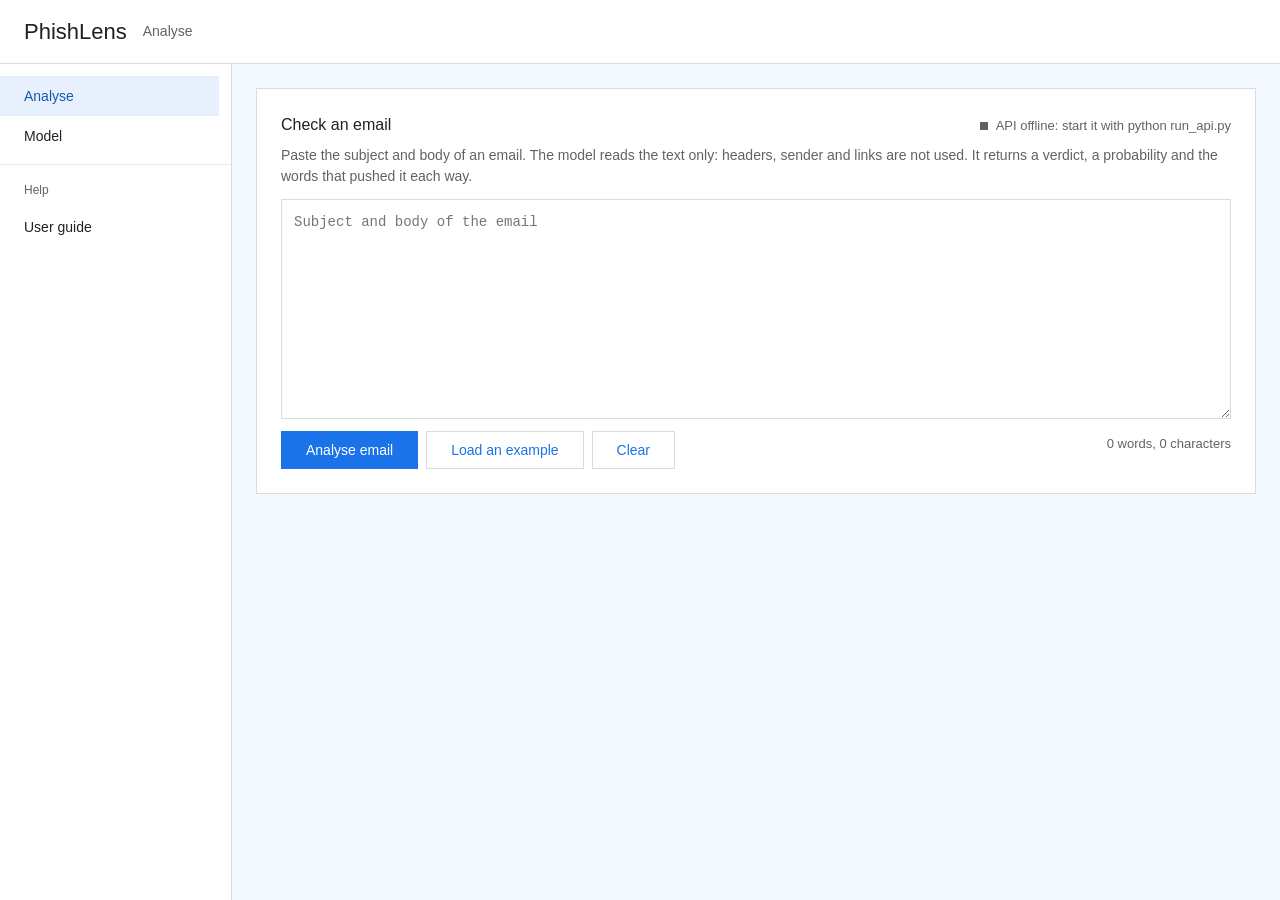
==== src/web/index.html @ 9fb6e245 "Serve a browser UI from the API" ====
<!-- index.html - Analyse page: paste an email, get a verdict and the
     tokens that drove it. Author: Colile Sibanda -->
<!doctype html>
<html lang="en">
<head>
  <meta charset="utf-8">
  <meta name="viewport" content="width=device-width, initial-scale=1">
  <title>Analyse - PhishLens</title>
  <link rel="icon" href="data:,">
  <link rel="stylesheet" href="static/css/theme.css">
</head>
<body>
  <header class="app-bar">
    <span class="app-name">PhishLens</span>
    <span class="breadcrumb">Analyse</span>
  </header>

  <div class="shell">
    <nav class="nav-rail">
      <button class="nav-toggle" type="button" aria-label="Toggle navigation">Menu</button>
      <ul>
        <li><a href="index.html" class="active">Analyse</a></li>
        <li><a href="model.html">Model</a></li>
        <li class="nav-divider"><span>Help</span></li>
        <li><a href="guide.html">User guide</a></li>
      </ul>
    </nav>

    <main class="content">
      <div class="card">
        <div class="card-head">
          <p class="card-title">Check an email</p>
          <span id="pulse" class="pulse idle">API: checking...</span>
        </div>
        <p class="card-body">
          Paste the subject and body of an email. The model reads the text
          only: headers, sender and links are not used. It returns a verdict,
          a probability and the words that pushed it each way.
        </p>
        <textarea id="email" class="email-input" spellcheck="false"
                  aria-label="Email subject and body"
                  placeholder="Subject and body of the email"></textarea>
        <div class="action-row">
          <button id="analyse" class="btn-primary" type="button">Analyse email</button>
          <button id="example" class="btn-secondary" type="button">Load an example</button>
          <button id="clear" class="btn-secondary" type="button">Clear</button>
          <span id="count" class="hint">0 words, 0 characters</span>
        </div>
        <div id="page-banner"></div>
      </div>

      <div class="card" id="result-card" hidden>
        <p class="card-title">Verdict</p>
        <div id="verdict"></div>
        <div id="meter"></div>
        <p class="hint">
          This model assists triage: it does not decide. An analyst confirms
          every verdict, and the highlights explain this one prediction only.
        </p>
      </div>

      <div class="card" id="why-card" hidden>
        <p class="card-title">Why the model decided this</p>
        <p class="card-body">
          Each word is shaded by how much it moved this prediction. Hover a
          word to see its weight. The text is shown as the model saw it:
          lower case, with links, addresses and numbers replaced by
          placeholders.
        </p>
        <div class="token-key">
          <span><span class="tok-p s4">solid red underline</span> pushed towards phishing</span>
          <span><span class="tok-l s4">dotted blue underline</span> pushed towards legitimate</span>
        </div>
        <div id="tokens" class="token-view"></div>
        <div id="method"></div>
      </div>

      <div class="card" id="signals-card" hidden>
        <p class="card-title">Strongest signals</p>
        <p class="card-body">
          The words with the largest weight each way. A word that appears
          more than once is listed under its strongest occurrence.
        </p>
        <div id="signals"></div>
      </div>
    </main>
  </div>

  <script src="static/js/common.js"></script>
  <script src="static/js/charts.js"></script>
  <script src="static/js/health.js"></script>
  <script src="static/js/tokens.js"></script>
  <script src="static/js/analyse.js"></script>
</body>
</html>
---- src/web/static/css/theme.css ----
/* theme.css - plain Material/Google-style surface: light sky blue page
   background, white cards and chrome, one blue accent, flat borders,
   square corners, no shadows, no icons, no decoration.

   Three rules kept throughout:
   text carries the meaning, not colour or glyphs; one accent colour only
   (#1a73e8); and nothing is drawn that does not help a reader decide
   something. Status still uses colour, but every status also states its
   word, so colour is never the only channel. */

:root {
 --blue: #1a73e8;
 --blue-dark: #1557b0;
 --blue-wash: #e8f0fe;
 --bg: #f3f9ff;
 --surface: #ffffff;
 --border: #dadce0;
 --border-light: #e8eaed;
 --text: #202124;
 --text-muted: #5f6368;
 --success: #188038;
 --failed: #c5221f;
 --warn: #b06000;
 --grey-50: #f8f9fa;   /* table hover, row and column headers */
 --grey-100: #f1f3f4;  /* nav hover, chip hover, bar track */
 --radius: 0;
 --app-bar-height: 64px;
 --nav-rail-width: 232px;
 --nav-rail-width-collapsed: 0px;
}

* {
  box-sizing: border-box;
}

body {
  margin: 0;
  font-family: Roboto, "Helvetica Neue", Arial, sans-serif;
  font-size: 14px;
  line-height: 1.5;
  color: var(--text);
  background: var(--bg);
}

/* Top app bar: white, one hairline, product name only. */
.app-bar {
  height: var(--app-bar-height);
  background: var(--surface);
  border-bottom: 1px solid var(--border);
  color: var(--text);
  display: flex;
  align-items: center;
  gap: 16px;
  padding: 0 24px;
}

.app-bar .app-name {
  font-size: 22px;
  font-weight: 400;
  letter-spacing: 0;
}

.app-bar .breadcrumb {
  font-size: 14px;
  color: var(--text-muted);
}

.shell {
  display: flex;
  min-height: calc(100vh - var(--app-bar-height));
}

/* Left nav: text labels, pill highlight on the active item. */
.nav-rail {
  width: var(--nav-rail-width);
  background: var(--surface);
  border-right: 1px solid var(--border);
  padding: 12px 0;
  flex-shrink: 0;
}

.nav-rail.collapsed {
  width: var(--nav-rail-width-collapsed);
  overflow: hidden;
  padding: 0;
  border-right: none;
}

.nav-rail .nav-toggle {
  display: none;
}

.nav-rail ul {
  list-style: none;
  margin: 0;
  padding: 0;
}

.nav-rail li a {
  display: block;
  padding: 0 24px;
  margin-right: 12px;
  height: 40px;
  line-height: 40px;
  color: var(--text);
  text-decoration: none;
  font-size: 14px;
  border-radius: var(--radius);
  white-space: nowrap;
  overflow: hidden;
  text-overflow: ellipsis;
}

.nav-rail li a:hover {
  background: var(--grey-100);
}

.nav-rail li a.active {
  background: var(--blue-wash);
  color: var(--blue-dark);
  font-weight: 500;
}

/* Content: a single column of full-width sections by default. Pages that
   want a tiled row opt in with .card-row. */
.content {
  flex: 1;
  padding: 24px;
  display: flex;
  flex-direction: column;
  gap: 16px;
  align-items: stretch;
  min-width: 0;
  max-width: 1600px;
}

.card {
  background: var(--surface);
  border: 1px solid var(--border);
  border-radius: var(--radius);
  padding: 24px;
  min-width: 0;
}

.card .card-title {
  font-size: 16px;
  font-weight: 500;
  margin: 0 0 8px;
  color: var(--text);
}

.card .card-body {
  font-size: 14px;
  color: var(--text-muted);
  margin: 0;
}

/* .wide was the old grid-span escape hatch; in a flex column every card is
   already full width, so it is a no-op kept so templates need no edit. */
.card.wide {
  width: 100%;
}

.card-row {
  display: grid;
  grid-template-columns: repeat(auto-fill, minmax(260px, 1fr));
  gap: 16px;
}

/* Status: colour plus the word, never colour alone. */
.status-success { color: var(--success); font-weight: 500; }
.status-running { color: var(--blue); font-weight: 500; }
.status-failed { color: var(--failed); font-weight: 500; }
.status-unknown { color: var(--text-muted); font-weight: 500; }

/* Forms */
.field-row {
  display: flex;
  align-items: center;
  gap: 12px;
  margin-bottom: 16px;
  flex-wrap: wrap;
}

.field-row label {
  min-width: 160px;
  font-size: 14px;
  color: var(--text-muted);
}

.field-row input[type="text"],
.field-row input[type="number"],
.field-row input[type="file"],
.field-row select {
  flex: 1;
  min-width: 180px;
  padding: 8px 12px;
  font-size: 14px;
  color: var(--text);
  background: var(--surface);
  border: 1px solid var(--border);
  border-radius: var(--radius);
  font-family: inherit;
}

.field-row input[type="text"]:focus,
.field-row input[type="number"]:focus,
.field-row select:focus {
  outline: none;
  border-color: var(--blue);
}

fieldset {
  border: 1px solid var(--border);
  border-radius: var(--radius);
  margin: 0 0 16px;
  padding: 16px;
}

fieldset legend {
  font-size: 14px;
  font-weight: 500;
  padding: 0 8px;
  color: var(--text);
}

.hint {
  font-size: 13px;
  color: var(--text-muted);
  margin: 0 0 12px;
}

.checkbox-group {
  display: flex;
  flex-wrap: wrap;
  gap: 8px 24px;
}

.checkbox-item {
  display: flex;
  align-items: center;
  gap: 8px;
  font-size: 14px;
}

/* Buttons: text-transform none, no shadow, square corners. */
.btn-primary,
.btn-secondary {
  border: 1px solid transparent;
  border-radius: var(--radius);
  padding: 8px 24px;
  font-size: 14px;
  font-weight: 500;
  font-family: inherit;
  cursor: pointer;
  line-height: 20px;
}

.btn-primary {
  background: var(--blue);
  color: #ffffff;
}

.btn-primary:hover {
  background: var(--blue-dark);
}

.btn-primary:disabled {
  background: var(--grey-100);
  color: #9aa0a6;
  cursor: not-allowed;
}

.btn-secondary {
  background: var(--surface);
  color: var(--blue);
  border-color: var(--border);
  text-decoration: none;
  display: inline-block;
}

.btn-secondary:hover {
  background: var(--blue-wash);
  border-color: var(--blue);
}

.btn-link {
  border: none;
  background: none;
  color: var(--blue);
  cursor: pointer;
  font-size: 13px;
  padding: 0;
  font-family: inherit;
  text-decoration: none;
}

.btn-link:hover {
  text-decoration: underline;
}

/* Banners: tinted background, left rule, no icon. */
.banner {
  padding: 12px 16px;
  border-radius: var(--radius);
  font-size: 14px;
  margin: 12px 0;
}

.banner-error {
  background: #fce8e6;
  color: #c5221f;
  border-left: 4px solid var(--failed);
}

.banner-info {
  background: var(--blue-wash);
  color: var(--blue-dark);
  border-left: 4px solid var(--blue);
}

/* Data tables */
.data-table {
  width: 100%;
  border-collapse: collapse;
  font-size: 14px;
  margin: 8px 0;
}

.data-table th,
.data-table td {
  text-align: left;
  padding: 12px 16px;
  border-bottom: 1px solid var(--border-light);
  white-space: nowrap;
}

.data-table th {
  cursor: pointer;
  color: var(--text-muted);
  font-weight: 500;
  user-select: none;
  border-bottom: 1px solid var(--border);
}

.data-table th:hover {
  color: var(--text);
}

/* Sort direction is spelled out, so no arrow glyph is needed. */
.data-table th[data-sort="asc"]::after {
  content: " (asc)";
  font-weight: 400;
  color: var(--blue);
}

.data-table th[data-sort="desc"]::after {
  content: " (desc)";
  font-weight: 400;
  color: var(--blue);
}

.data-table tbody tr:hover {
  background: var(--grey-50);
}

/* Run detail */
.detail-list {
  display: grid;
  grid-template-columns: 200px 1fr;
  gap: 8px 16px;
  font-size: 14px;
  margin: 8px 0;
}

.detail-list dt {
  color: var(--text-muted);
  font-weight: 400;
}

.detail-list dd {
  margin: 0;
  word-break: break-word;
}

.log-view {
  background: var(--grey-50);
  color: var(--text);
  border: 1px solid var(--border);
  font-family: "Roboto Mono", Consolas, monospace;
  font-size: 13px;
  padding: 16px;
  border-radius: var(--radius);
  max-height: 360px;
  overflow-y: auto;
  white-space: pre-wrap;
  word-break: break-word;
}

/* Bar charts */
.bar-chart {
  margin: 16px 0;
}

.bar-chart-title {
  font-size: 14px;
  font-weight: 500;
  margin: 0 0 12px;
}

.bar-row {
  display: flex;
  align-items: center;
  gap: 12px;
  margin-bottom: 8px;
  font-size: 13px;
}

.bar-label {
  width: 160px;
  flex-shrink: 0;
  color: var(--text-muted);
  overflow: hidden;
  text-overflow: ellipsis;
  white-space: nowrap;
}

.bar-track {
  flex: 1;
  background: var(--grey-100);
  border-radius: var(--radius);
  height: 16px;
  overflow: hidden;
}

.bar-fill {
  display: block;
  height: 100%;
  background: var(--blue);
}

.bar-value {
  width: 80px;
  flex-shrink: 0;
  text-align: right;
  color: var(--text);
}

/* ---- Builder pages: side-by-side settings, drag chips, grid, graph ---- */

.nav-divider {
  padding: 16px 24px 8px;
  font-size: 12px;
  font-weight: 500;
  color: var(--text-muted);
  border-top: 1px solid var(--border-light);
  margin-top: 8px;
}

/* A row of independent controls, each labelled above its input. Used where
   a stacked label/field row would force a short label ("k") to occupy the
   wide label column. */
.shared-settings {
  display: flex;
  align-items: flex-end;
  gap: 16px;
  flex-wrap: wrap;
  margin-top: 16px;
}

.field-group {
  display: flex;
  flex-direction: column;
  gap: 4px;
}

.field-group.grow {
  flex: 1;
  min-width: 240px;
}

.field-group label {
  font-size: 12px;
  color: var(--text-muted);
}

.field-group input,
.field-group select {
  padding: 8px 12px;
  font-size: 14px;
  color: var(--text);
  background: var(--surface);
  border: 1px solid var(--border);
  border-radius: var(--radius);
  font-family: inherit;
  width: 100px;
}

/* A select sizes to its longest option rather than the narrow default
   that suits a numeric input. Declared BEFORE the .grow override, which
   has the same specificity and must win for full-width selects. */
.field-group select {
  width: auto;
  min-width: 140px;
}

.field-group.grow input,
.field-group.grow select {
  width: 100%;
}

.field-group input:focus,
.field-group select:focus {
  outline: none;
  border-color: var(--blue);
}

/* Draggable technique chips */
.palette {
  display: flex;
  flex-direction: column;
  gap: 8px;
}

.palette-row {
  display: flex;
  align-items: center;
  gap: 8px;
  flex-wrap: wrap;
}

.palette-label {
  width: 100px;
  flex-shrink: 0;
  font-size: 13px;
  color: var(--text-muted);
}

.tech-card {
  display: inline-flex;
  align-items: center;
  gap: 6px;
  background: var(--surface);
  border: 1px solid var(--border);
  border-radius: var(--radius);
  padding: 4px 12px;
  font-size: 13px;
  cursor: grab;
  user-select: none;
}

.tech-card:hover {
  background: var(--grey-100);
  border-color: var(--text-muted);
}

/* The baseline is marked by weight and a wash, not by a coloured bar. */
.tech-card.is-baseline {
  background: var(--blue-wash);
  border-color: var(--blue);
  color: var(--blue-dark);
  font-weight: 500;
}

.tech-card.in-cell {
  cursor: default;
  margin: 2px 4px 2px 0;
}

.card-remove {
  border: none;
  background: none;
  color: var(--text-muted);
  cursor: pointer;
  font-size: 13px;
  padding: 0 0 0 2px;
  line-height: 1;
  font-family: inherit;
}

.card-remove:hover {
  color: var(--failed);
}

/* The grid */
.grid-scroll {
  overflow-x: auto;
}

.compose-grid {
  border-collapse: collapse;
  font-size: 14px;
  min-width: 100%;
}

.compose-grid th,
.compose-grid td {
  border: 1px solid var(--border-light);
  padding: 12px;
  vertical-align: top;
}

.compose-grid .col-head {
  background: var(--grey-50);
  min-width: 210px;
  border-bottom: 1px solid var(--border);
}

/* A column that varies more than one component cannot attribute an
   effect. Marked with a wash and a word, not with red alone. */
.compose-grid .col-head.not-ofat {
  background: #fef7e0;
}

.col-name {
  width: 100%;
  border: 1px solid transparent;
  background: none;
  font-weight: 500;
  font-size: 14px;
  font-family: inherit;
  padding: 4px;
  border-radius: var(--radius);
  color: var(--text);
}

.col-name:focus {
  outline: none;
  border-color: var(--blue);
  background: var(--surface);
}

.col-sub {
  font-size: 12px;
  color: var(--text-muted);
  margin-top: 4px;
}

.row-label {
  background: var(--grey-50);
  font-weight: 500;
  font-size: 13px;
  white-space: nowrap;
  width: 140px;
}

.row-note {
  font-size: 12px;
  color: var(--text-muted);
  font-weight: 400;
}

.row-note.warn {
  color: var(--warn);
}

.grid-cell {
  min-width: 210px;
}

.grid-cell.drop-target {
  background: var(--blue-wash);
  outline: 2px dashed var(--blue);
  outline-offset: -2px;
}

.start-label,
.start-cell {
  background: var(--grey-50);
}

.cost {
  font-size: 13px;
  margin-bottom: 12px;
  line-height: 1.5;
  color: var(--text-muted);
}

.cost strong {
  color: var(--text);
  font-weight: 500;
}

.muted {
  color: var(--text-muted);
  font-size: 13px;
}

/* Network graph */
.network-scroll {
  overflow-x: auto;
  padding-bottom: 8px;
}

.network-canvas {
  position: relative;
}

.network-edges {
  position: absolute;
  inset: 0;
  pointer-events: none;
  z-index: 0;
}

.layer-header {
  position: absolute;
  top: 0;
  font-size: 12px;
  font-weight: 500;
  color: var(--text-muted);
}

.net-node {
  position: absolute;
  z-index: 1;
  border: 1px solid var(--border);
  border-radius: var(--radius);
  padding: 8px 12px;
  font-size: 13px;
  display: flex;
  flex-direction: column;
  line-height: 1.4;
  background: var(--surface);
}

.net-node.best {
  border-color: var(--success);
  box-shadow: inset 0 0 0 1px var(--success);
}

.net-name {
  font-weight: 500;
  color: var(--text);
}

.net-stat {
  font-size: 12px;
  color: var(--text-muted);
}

/* ---- Reading pages: dashboard, findings, explorer, guide -------------- */

.card-head {
  display: flex;
  align-items: baseline;
  justify-content: space-between;
  gap: 16px;
  flex-wrap: wrap;
}

/* Live/idle badge. The word carries the state; the dot is decoration. */
.pulse {
  font-size: 13px;
  color: var(--text-muted);
  display: inline-flex;
  align-items: center;
  gap: 8px;
}

.pulse::before {
  content: "";
  width: 8px;
  height: 8px;
  background: var(--text-muted);
}

.pulse.live {
  color: var(--success);
}

.pulse.live::before {
  background: var(--success);
}

/* Headline numbers */
.stat-strip {
  display: grid;
  grid-template-columns: repeat(auto-fit, minmax(150px, 1fr));
  gap: 1px;
  background: var(--border-light);
  border: 1px solid var(--border-light);
  margin: 16px 0;
}

.stat-tile {
  background: var(--surface);
  padding: 16px;
}

.stat-value {
  font-size: 26px;
  font-weight: 400;
  color: var(--text);
  line-height: 1.2;
}

.stat-label {
  font-size: 13px;
  color: var(--text-muted);
  margin-top: 4px;
}

/* Expandable depth. Closed by default so a newcomer is not buried. */
.explainer {
  border: 1px solid var(--border-light);
  margin: 12px 0;
  background: var(--grey-50);
}

.explainer > summary {
  cursor: pointer;
  padding: 10px 16px;
  font-size: 14px;
  color: var(--blue);
  user-select: none;
  list-style-position: inside;
}

.explainer > summary:hover {
  background: var(--grey-100);
}

.explainer[open] > summary {
  border-bottom: 1px solid var(--border-light);
  font-weight: 500;
}

.explainer-body {
  padding: 4px 16px 12px;
}

.explainer-body p {
  font-size: 14px;
  line-height: 1.65;
  color: var(--text);
  margin: 10px 0;
  max-width: 78ch;
}

/* Prose: long-form reading needs a measure, not the full card width. */
.prose {
  font-size: 15px;
  line-height: 1.7;
  max-width: 78ch;
  margin: 12px 0;
}

.plain-list,
.guide-steps {
  max-width: 78ch;
  line-height: 1.7;
  font-size: 15px;
}

.guide-steps li {
  margin-bottom: 10px;
}

.guide-page {
  border-top: 1px solid var(--border-light);
  padding-top: 16px;
  margin-top: 16px;
}

.guide-page h3 {
  font-size: 16px;
  font-weight: 500;
  margin: 0 0 4px;
}

.glossary dt {
  font-weight: 500;
  color: var(--text);
}

.glossary dd {
  margin-bottom: 10px;
  line-height: 1.6;
}

/* Verdict lines: the one-sentence answer, stated before any table. */
.verdict {
  font-size: 17px;
  line-height: 1.55;
  margin: 12px 0;
  padding: 12px 16px;
  border-left: 4px solid var(--text-muted);
  background: var(--grey-50);
  max-width: 78ch;
}

.verdict.positive {
  border-left-color: var(--success);
}

.verdict.null {
  border-left-color: var(--text-muted);
}

.verdict.unclear {
  border-left-color: var(--warn);
}

/* Sweep list */
.sweep-row {
  border-top: 1px solid var(--border-light);
  padding: 16px 0;
}

.sweep-head {
  display: flex;
  align-items: center;
  gap: 12px;
  flex-wrap: wrap;
}

.sweep-name {
  font-size: 16px;
  font-weight: 500;
}

.sweep-facts {
  font-size: 13px;
  color: var(--text-muted);
  margin: 6px 0 10px;
}

.sweep-actions {
  display: flex;
  align-items: center;
  gap: 16px;
}

/* Charts */
.chart-figure {
  margin: 0;
}

.chart {
  width: 100%;
  height: auto;
  display: block;
}

.chart .tick {
  font-size: 11px;
  fill: var(--text-muted);
  font-family: Roboto, Arial, sans-serif;
}

.chart .axis-title {
  font-size: 12px;
  fill: var(--text-muted);
  font-family: Roboto, Arial, sans-serif;
}

.chart-key {
  display: flex;
  flex-wrap: wrap;
  gap: 8px 20px;
  margin: 8px 0 4px;
  font-size: 13px;
  color: var(--text-muted);
}

.key-item {
  display: inline-flex;
  align-items: center;
  gap: 6px;
}

.key-swatch {
  width: 12px;
  height: 12px;
  display: inline-block;
}

.chart-figure figcaption {
  font-size: 13px;
  color: var(--text-muted);
  line-height: 1.6;
  max-width: 78ch;
  margin-top: 6px;
}

/* Win/loss bar: the count, not just the median */
.winloss {
  min-width: 170px;
}

.winloss-bar {
  display: flex;
  height: 10px;
  background: var(--grey-100);
  overflow: hidden;
}

.winloss-seg {
  display: block;
  height: 100%;
}

.winloss-caption {
  font-size: 12px;
  color: var(--text-muted);
  display: block;
  margin-top: 4px;
  white-space: normal;
}

/* ---- PhishLens additions: email input, probability meter, token
   highlights. Built from the existing tokens only. ---- */

.email-input {
  display: block;
  width: 100%;
  min-height: 220px;
  margin: 12px 0 4px;
  padding: 12px;
  font: 14px/1.5 Consolas, "Courier New", monospace;
  color: var(--text);
  background: var(--surface);
  border: 1px solid var(--border);
  border-radius: var(--radius);
  resize: vertical;
}

.email-input:focus {
  outline: none;
  border-color: var(--blue);
}

.action-row {
  display: flex;
  align-items: center;
  gap: 8px;
  flex-wrap: wrap;
  margin-top: 12px;
}

.action-row .hint {
  margin-left: auto;
}

.verdict.phishing {
  border-left-color: var(--failed);
}

/* Probability meter: the fill is P(phishing); the reader is the
   decision threshold. Both are printed as numbers beside it. */
.meter {
  position: relative;
  height: 16px;
  background: var(--grey-100);
  margin: 8px 0 4px;
  max-width: 78ch;
}

.meter-fill {
  display: block;
  height: 100%;
  background: var(--blue);
}

.meter-mark {
  position: absolute;
  top: -4px;
  bottom: -4px;
  width: 2px;
  background: var(--text);
}

/* Highlighted explanation. Red pushes towards phishing, blue towards
   legitimate (red/blue, not red/green, for colour-blind readers). The
   direction is also carried by the underline style and the hover text. */
.token-view {
  font: 14px/1.9 Consolas, "Courier New", monospace;
  white-space: pre-wrap;
  word-break: break-word;
  border: 1px solid var(--border-light);
  padding: 12px;
  max-height: 420px;
  overflow-y: auto;
}

.tok-p { border-bottom: 2px solid var(--failed); }
.tok-l { border-bottom: 2px dotted var(--blue); }
.tok-p.s1 { background: color-mix(in srgb, var(--failed) 10%, white); }
.tok-p.s2 { background: color-mix(in srgb, var(--failed) 20%, white); }
.tok-p.s3 { background: color-mix(in srgb, var(--failed) 30%, white); }
.tok-p.s4 { background: color-mix(in srgb, var(--failed) 40%, white); }
.tok-p.s5 { background: color-mix(in srgb, var(--failed) 50%, white); }
.tok-l.s1 { background: color-mix(in srgb, var(--blue) 10%, white); }
.tok-l.s2 { background: color-mix(in srgb, var(--blue) 20%, white); }
.tok-l.s3 { background: color-mix(in srgb, var(--blue) 30%, white); }
.tok-l.s4 { background: color-mix(in srgb, var(--blue) 40%, white); }
.tok-l.s5 { background: color-mix(in srgb, var(--blue) 50%, white); }

.token-key {
  display: flex;
  gap: 16px;
  flex-wrap: wrap;
  font-size: 13px;
  color: var(--text-muted);
  margin: 8px 0;
}

/* Narrow screens: the nav rail becomes a strip above the content so the
   cards keep the full width. */
@media (max-width: 720px) {
  .shell {
    flex-direction: column;
  }
  .nav-rail {
    width: auto;
    border-right: none;
    border-bottom: 1px solid var(--border);
    padding: 4px 0;
  }
  .nav-rail ul {
    display: flex;
    flex-wrap: wrap;
  }
  .nav-rail .nav-divider {
    display: none;
  }
  .content {
    padding: 12px;
  }
  .card {
    padding: 16px;
  }
}
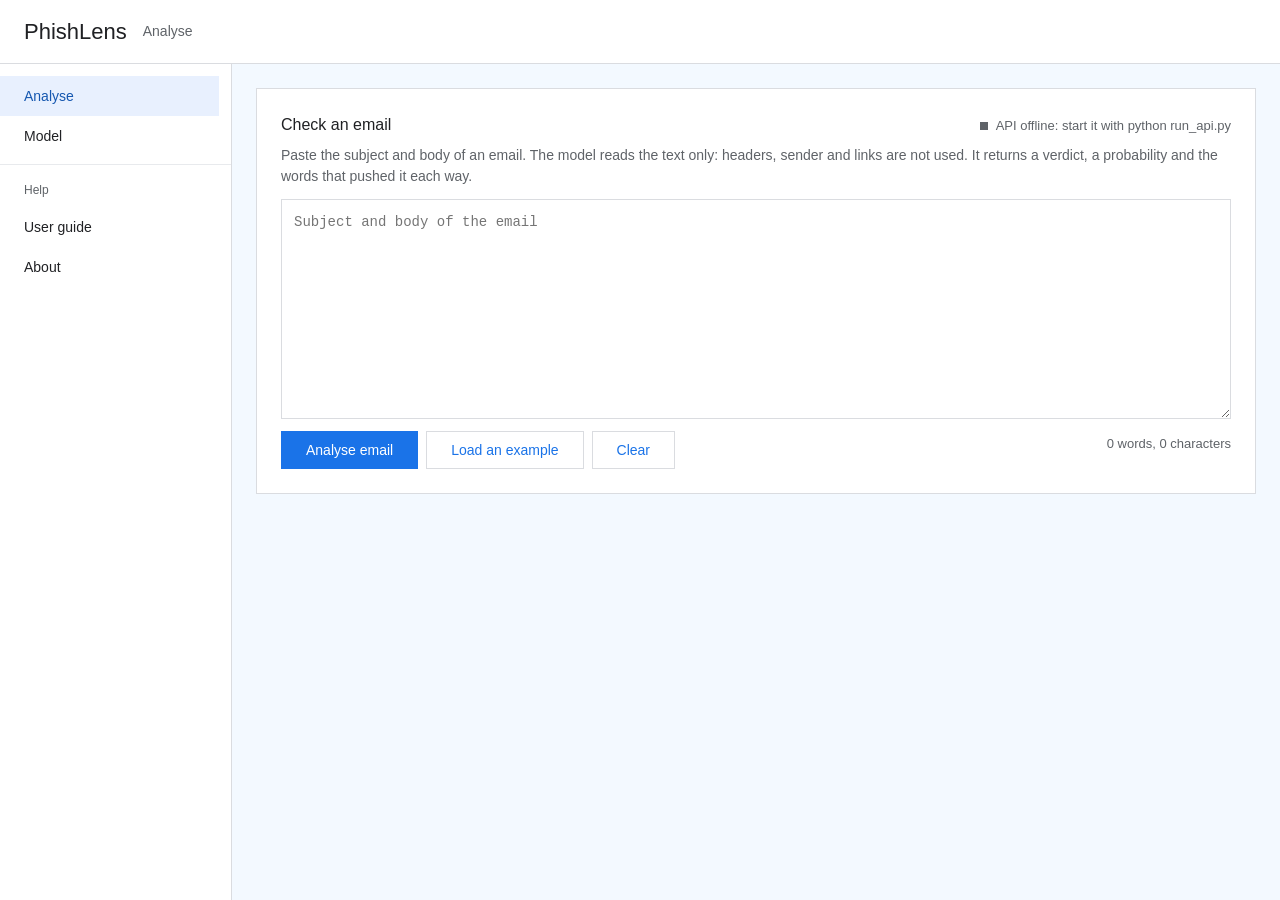
==== commit 861fd3c6: "About page explaining how the system works; plain tables" ====
--- a/src/web/index.html
+++ b/src/web/index.html
@@ -23,6 +23,7 @@
         <li><a href="model.html">Model</a></li>
         <li class="nav-divider"><span>Help</span></li>
         <li><a href="guide.html">User guide</a></li>
+        <li><a href="about.html">About</a></li>
       </ul>
     </nav>
 
--- a/src/web/static/css/theme.css
+++ b/src/web/static/css/theme.css
@@ -1047,7 +1047,7 @@
   border-left-color: var(--failed);
 }
 
-/* Probability meter: the fill is P(phishing); the reader is the
+/* Probability meter: the fill is P(phishing); the black line is the
    decision threshold. Both are printed as numbers beside it. */
 .meter {
   position: relative;
@@ -1132,3 +1132,29 @@
     padding: 16px;
   }
 }
+
+/* Tables in black and white: black text and hairlines, white background,
+   no tinted header or hover wash. */
+.data-table th,
+.data-table td {
+  color: #000;
+  background: #fff;
+  border: 1px solid #000;
+}
+
+.data-table th {
+  font-weight: 500;
+}
+
+.data-table th:hover {
+  color: #000;
+}
+
+.data-table th[data-sort="asc"]::after,
+.data-table th[data-sort="desc"]::after {
+  color: #000;
+}
+
+.data-table tbody tr:hover {
+  background: #fff;
+}
